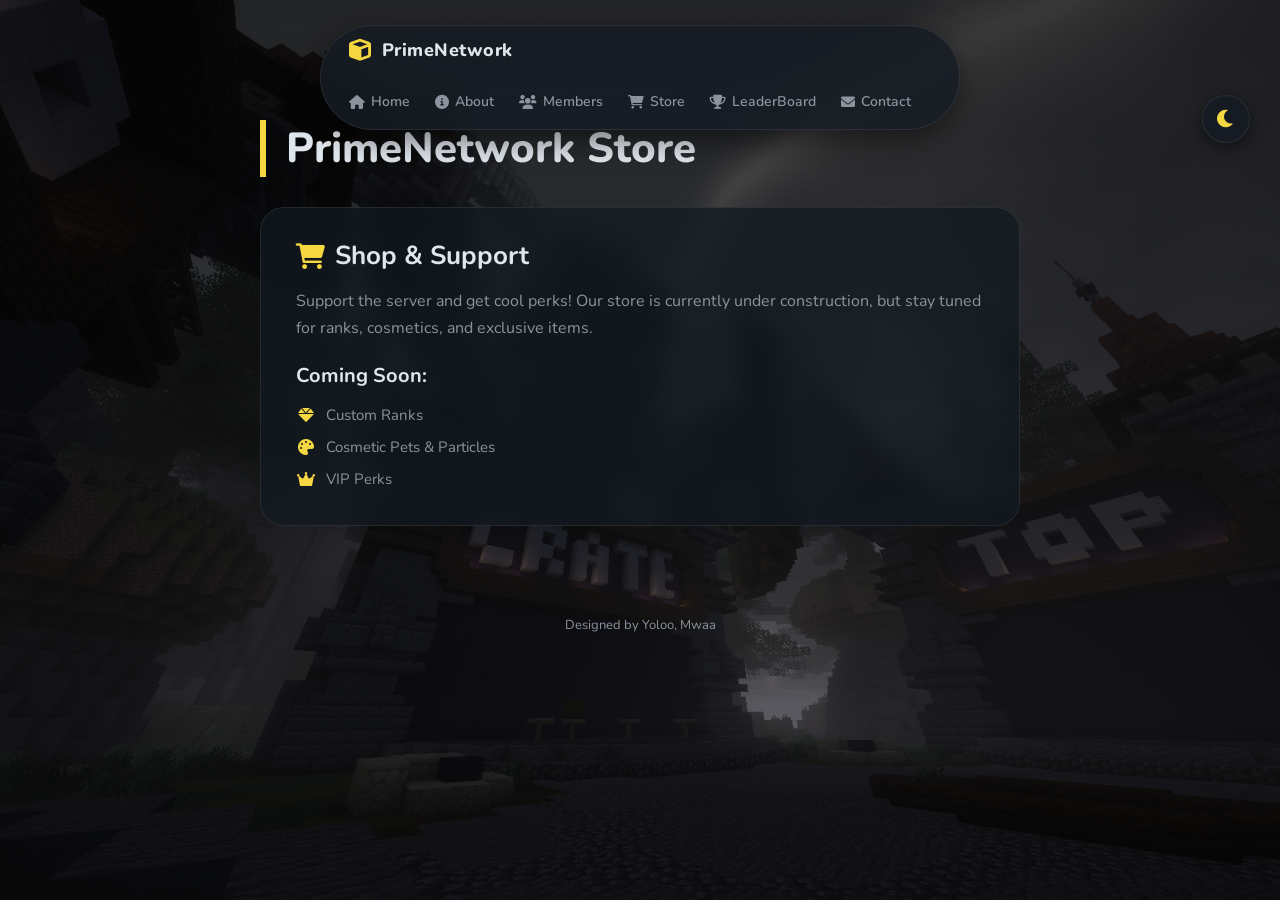
==== store/index.html @ d51d0810 "Add files via upload" ====
<!DOCTYPE html>
<html lang="en">
<head>
    <meta charset="UTF-8" />
    <meta name="viewport" content="width=device-width, initial-scale=1.0" />
    <title>Store · PrimeNetwork S1</title>
    <!-- Important: Use ../ to go up one level to find styles -->
    <link href="https://fonts.googleapis.com/css2?family=Nunito:wght@400;600;700;800&display=swap" rel="stylesheet">
    <link rel="stylesheet" href="../style.css" />
    <link rel="stylesheet" href="https://cdnjs.cloudflare.com/ajax/libs/font-awesome/6.0.0-beta3/css/all.min.css" />
</head>
<body>
    
    <!-- Background is handled entirely by CSS Variables -->
    <div class="bg-image"></div>

    <!-- Top Right Theme Toggle Button -->
    <button class="theme-toggle" id="themeToggle" title="Toggle Theme">
        <i class="fas fa-moon" id="themeIcon"></i>
    </button>

    <nav class="ios-nav">
        <div class="brand">
            <i class="fas fa-cube brand-icon"></i>
            <span class="brand-name">PrimeNetwork</span>
        </div>
        
        <ul class="nav-items">
            <li><a href="../index.html"><i class="fas fa-house"></i> Home</a></li>
            <li><a href="../about.html"><i class="fas fa-circle-info"></i> About</a></li>
            <li><a href="../members.html"><i class="fas fa-users"></i> Members</a></li>
            <li><a href="store/"><i class="fas fa-cart-shopping"></i> Store</a></li>
            <li><a href="../leaderboards.html"><i class="fas fa-trophy"></i> LeaderBoard</a></li>
            <li><a href="../contact.html"><i class="fas fa-envelope"></i> Contact</a></li>
        </ul>
    </nav>

    <main class="page-content">
        <h1 class="page-title">PrimeNetwork Store</h1>
        
        <div class="content-card">
            <h2><i class="fas fa-cart-shopping" style="color: #f5d742;"></i> Shop & Support</h2>
            <p>Support the server and get cool perks! Our store is currently under construction, but stay tuned for ranks, cosmetics, and exclusive items.</p>
            
            <h3>Coming Soon:</h3>
            <ul class="feature-list">
                <li><i class="fas fa-gem" style="color: #f5d742;"></i> Custom Ranks</li>
                <li><i class="fas fa-palette" style="color: #f5d742;"></i> Cosmetic Pets & Particles</li>
                <li><i class="fas fa-crown" style="color: #f5d742;"></i> VIP Perks</li>
            </ul>
        </div>
    </main>

    <footer class="site-footer">
        <p>Designed by Yoloo, Mwaa</p>
    </footer>

</body>
</html>
---- style.css ----
/* ============================================================
   THEME VARIABLES
   ============================================================ */
:root {
    /* Dark Mode Defaults */
    --bg-image: url('assets/dark-bg.png');
    --text-main: #e0e6ed;
    --text-muted: #8b949e;
    --text-accent: #f5d742;
    --text-accent-hover: #e6c832;
    --card-bg: rgba(18, 26, 32, 0.75);
    --card-border: rgba(255, 255, 255, 0.08);
    --shadow-color: rgba(0,0,0,0.5);
    --nav-bg: rgba(22, 28, 36, 0.85);
    --bg-overlay-color: rgba(13, 17, 23, 0.4);
}

/* Light Theme Overrides */
body.light-theme {
    --bg-image: url('assets/light-bg.png');
    --text-main: #1e293b;
    --text-muted: #475569;
    --text-accent: #b45309;
    --text-accent-hover: #92400e;
    --card-bg: rgba(255, 255, 255, 0.85);
    --card-border: rgba(0, 0, 0, 0.08);
    --shadow-color: rgba(0,0,0,0.1);
    --nav-bg: rgba(255, 255, 255, 0.85);
    --bg-overlay-color: rgba(255, 255, 255, 0.3);
}

* {
    margin: 0;
    padding: 0;
    box-sizing: border-box;
}

body {
    font-family: 'Nunito', sans-serif;
    background-color: #0d1117;
    color: var(--text-main);
    min-height: 100vh;
    display: flex;
    flex-direction: column;
    align-items: center;
    padding: 20px;
    padding-top: 100px;
    transition: color 0.3s ease, background-color 0.3s ease;
}

/* --- BACKGROUND IMAGE --- */
.bg-image {
    position: fixed;
    top: 0;
    left: 0;
    width: 100vw;
    height: 100vh;
    z-index: -1;
    background: var(--bg-image) center/cover no-repeat;
    background-color: var(--bg-overlay-color);
    background-blend-mode: overlay;
    transition: background 0.3s ease, background-color 0.3s ease;
}

/* --- NAVIGATION --- */
.ios-nav {
    position: fixed;
    top: 25px;
    left: 50%;
    transform: translateX(-50%);
    z-index: 100;
    background: var(--nav-bg);
    backdrop-filter: blur(16px);
    -webkit-backdrop-filter: blur(16px);
    border: 1px solid var(--card-border);
    box-shadow: 0 10px 30px var(--shadow-color);
    display: flex;
    justify-content: space-between;
    align-items: center;
    gap: 30px;
    padding: 12px 28px;
    border-radius: 60px;
    width: auto;
    max-width: 90%;
    flex-wrap: wrap;
    transition: background 0.3s ease, border 0.3s ease;
}

.brand {
    display: flex;
    align-items: center;
    gap: 10px;
    font-size: 18px;
    font-weight: 800;
    color: var(--text-main);
    letter-spacing: 0.5px;
    white-space: nowrap;
}

.brand-icon { 
    color: var(--text-accent);
    font-size: 22px;
}

.nav-items {
    list-style: none;
    display: flex;
    gap: 25px;
    flex-wrap: wrap;
    justify-content: center;
}

.nav-items a {
    text-decoration: none;
    color: var(--text-muted);
    font-weight: 600;
    font-size: 14px;
    display: flex;
    align-items: center;
    gap: 6px;
    transition: 0.2s;
    padding-bottom: 4px;
    border-bottom: 2px solid transparent;
}

.nav-items a:hover { 
    color: var(--text-main);
}

.nav-items a.current {
    color: var(--text-accent);
    border-bottom-color: var(--text-accent);
}

.nav-items a.current i {
    color: var(--text-accent);
}

/* --- THEME TOGGLE BUTTON --- */
.theme-toggle {
    position: fixed;
    top: 95px;
    right: 30px;
    z-index: 101;
    width: 48px;
    height: 48px;
    border-radius: 50%;
    background: var(--nav-bg);
    backdrop-filter: blur(16px);
    border: 1px solid var(--card-border);
    box-shadow: 0 4px 15px var(--shadow-color);
    color: var(--text-accent);
    font-size: 20px;
    cursor: pointer;
    display: flex;
    align-items: center;
    justify-content: center;
    transition: all 0.3s ease;
}

.theme-toggle:hover {
    transform: scale(1.1);
    border-color: var(--text-accent);
}

/* --- HERO SECTION --- */
.hero-area {
    text-align: center;
    padding: 40px 20px 20px;
    max-width: 800px;
    width: 100%;
}

.main-headline {
    font-size: 62px;
    font-weight: 800;
    line-height: 1.1;
    color: var(--text-main);
    letter-spacing: -1px;
    margin-bottom: 20px;
}

.highlight-gold { color: var(--text-accent); }
.highlight-dark { color: var(--text-muted); }

.tagline {
    font-size: 17px;
    color: var(--text-muted);
    max-width: 550px;
    margin: 0 auto 35px;
    line-height: 1.6;
}

.action-group {
    display: flex;
    justify-content: center;
    gap: 15px;
    flex-wrap: wrap;
}

.cta-primary {
    background: var(--text-accent);
    color: #0d1117;
    text-decoration: none;
    padding: 14px 32px;
    border-radius: 30px;
    font-weight: 700;
    font-size: 15px;
    display: flex;
    align-items: center;
    gap: 10px;
    transition: 0.2s;
    box-shadow: 0 4px 15px rgba(245, 215, 66, 0.3);
}

.cta-primary:hover { 
    background: var(--text-accent-hover); 
    transform: translateY(-2px);
}

.cta-secondary {
    background: var(--card-bg);
    color: var(--text-main);
    text-decoration: none;
    padding: 14px 32px;
    border-radius: 30px;
    font-weight: 600;
    font-size: 15px;
    display: flex;
    align-items: center;
    gap: 10px;
    border: 1px solid var(--card-border);
    transition: 0.2s;
}

.cta-secondary:hover { 
    border-color: var(--text-accent); 
    background: rgba(245, 215, 66, 0.05);
}

/* --- PAGE CONTENT --- */
.page-content {
    max-width: 800px;
    width: 100%;
    margin: 0 auto;
    padding: 20px 20px 40px;
    text-align: left;
}

.page-title {
    font-size: 42px;
    font-weight: 800;
    color: var(--text-main);
    margin-bottom: 30px;
    border-left: 6px solid var(--text-accent);
    padding-left: 20px;
}

/* --- ABOUT / CONTENT CARDS --- */
.content-card {
    background: var(--card-bg);
    backdrop-filter: blur(10px);
    border: 1px solid var(--card-border);
    border-radius: 24px;
    padding: 30px 35px;
    margin-bottom: 20px;
}

.content-card h2 {
    font-size: 26px;
    color: var(--text-main);
    margin-bottom: 15px;
    display: flex;
    align-items: center;
    gap: 10px;
}

.content-card h3 {
    font-size: 20px;
    color: var(--text-main);
    margin-top: 20px;
    margin-bottom: 10px;
}

.content-card p {
    font-size: 16px;
    color: var(--text-muted);
    line-height: 1.7;
    margin-bottom: 12px;
}

/* --- FIXED LISTS --- */
.feature-list, .store-list {
    list-style: none;
    padding: 0;
    margin: 10px 0 0;
}

.feature-list li, .store-list li {
    padding: 6px 0;
    font-size: 15px;
    color: var(--text-muted);
    display: flex;
    align-items: center;
    gap: 10px;
}

.feature-list li i, .store-list li i {
    color: var(--text-accent);
    font-size: 16px;
    width: 20px;
    text-align: center;
}

/* --- FAQ --- */
.faq-section {
    max-width: 700px;
    width: 100%;
    margin: 20px auto 10px;
    padding: 0 20px;
    display: flex;
    flex-direction: column;
    gap: 10px;
}

.faq-item {
    background: var(--card-bg);
    backdrop-filter: blur(12px);
    border: 1px solid var(--card-border);
    border-radius: 16px;
    padding: 16px 20px;
}

.faq-item:hover { border-color: rgba(245, 215, 66, 0.2); }

.faq-question {
    display: flex;
    align-items: center;
    gap: 12px;
    font-weight: 700;
    font-size: 16px;
    color: var(--text-main);
    margin-bottom: 6px;
}

.faq-icon { color: var(--text-accent); font-size: 18px; width: 24px; text-align: center; }

.faq-answer {
    font-size: 14px;
    color: var(--text-muted);
    padding-left: 36px;
    line-height: 1.5;
}

/* --- RULES & STATUS --- */
.rules-section, .status-section {
    max-width: 1100px;
    width: 100%;
    margin: 60px auto 20px;
    padding: 0 20px;
}
.status-section { max-width: 700px; }

.rules-grid {
    display: grid;
    grid-template-columns: repeat(3, 1fr);
    gap: 20px;
}

.rules-card {
    background: var(--card-bg);
    backdrop-filter: blur(12px);
    border: 1px solid var(--card-border);
    border-radius: 20px;
    padding: 24px 20px;
    display: flex;
    flex-direction: column;
}

.rules-card:hover { border-color: rgba(245, 215, 66, 0.2); box-shadow: 0 8px 30px var(--shadow-color); }

.rules-card-header {
    display: flex;
    align-items: center;
    gap: 12px;
    margin-bottom: 16px;
    padding-bottom: 12px;
    border-bottom: 1px solid var(--card-border);
}

.rules-card-header i {
    color: var(--text-accent);
    font-size: 24px;
    width: 40px;
    height: 40px;
    background: rgba(245, 215, 66, 0.1);
    border-radius: 12px;
    display: flex;
    align-items: center;
    justify-content: center;
}

.rules-card-header h3 { font-size: 20px; font-weight: 700; color: var(--text-main); }

.rules-list { list-style: none; padding: 0; margin: 0; flex: 1; }
.rules-list li {
    font-size: 14px;
    color: var(--text-muted);
    padding: 6px 0;
    border-bottom: 1px solid var(--card-border);
    display: flex;
    align-items: flex-start;
    gap: 8px;
}
.rules-list li:last-child { border-bottom: none; }
.rules-list li::before {
    content: "•";
    color: var(--text-accent);
    font-weight: bold;
    font-size: 18px;
}
.rules-footer {
    margin-top: 16px; padding-top: 12px; border-top: 1px solid var(--card-border);
    font-size: 13px; color: var(--text-muted); font-style: italic; display: flex; align-items: center; gap: 6px;
}

/* --- STATUS CARD --- */
.status-card {
    background: var(--card-bg);
    backdrop-filter: blur(16px);
    border: 1px solid var(--card-border);
    border-radius: 24px; padding: 20px 0; box-shadow: 0 10px 30px var(--shadow-color);
}
.status-row { display: flex; justify-content: space-between; align-items: center; padding: 12px 28px; border-bottom: 1px solid var(--card-border); }
.status-row:last-child { border-bottom: none; }
.status-label { font-weight: 700; font-size: 15px; color: var(--text-muted); min-width: 80px; }
.status-value { font-weight: 600; font-size: 15px; color: var(--text-main); text-align: right; flex: 1; }
.status-online { color: #2ea043; background: rgba(46, 160, 67, 0.15); padding: 4px 16px; border-radius: 20px; font-weight: 700; }
.status-offline { color: #f85149; background: rgba(248, 81, 73, 0.15); padding: 4px 16px; border-radius: 20px; font-weight: 700; }

/* --- LEADERBOARDS --- */
.lb-categories { display: flex; gap: 12px; flex-wrap: wrap; margin-bottom: 25px; }
.lb-btn {
    background: var(--card-bg);
    border: 1px solid var(--card-border);
    border-radius: 40px;
    padding: 10px 24px;
    font-weight: 600;
    font-size: 15px;
    color: var(--text-muted);
    cursor: pointer;
    transition: all 0.2s ease;
    display: flex; align-items: center; gap: 8px;
}
.lb-btn:hover { border-color: var(--text-accent); transform: translateY(-2px); }
.lb-btn.active { background: var(--text-accent); color: #0d1117; border-color: var(--text-accent); box-shadow: 0 4px 15px rgba(245, 215, 66, 0.3); }
.lb-container { display: none; flex-direction: column; gap: 14px; max-width: 600px; margin: 0 auto; }
.lb-container.active { display: flex; }
.lb-card { background: var(--card-bg); backdrop-filter: blur(10px); border: 1px solid var(--card-border); border-radius: 16px; padding: 14px 20px; display: flex; align-items: center; }
.lb-card:hover { border-color: rgba(245, 215, 66, 0.3); box-shadow: 0 8px 25px var(--shadow-color); transform: translateY(-2px); }
.lb-rank { background: #2a323d; color: var(--text-muted); font-weight: 700; font-size: 13px; padding: 4px 12px; border-radius: 20px; margin-right: 16px; min-width: 36px; text-align: center; }
.lb-card.top-1 .lb-rank { background: var(--text-accent); color: #0d1117; box-shadow: 0 0 20px rgba(245, 215, 66, 0.3); }
.lb-card.top-2 .lb-rank { background: #c0c0c0; color: #0d1117; box-shadow: 0 0 20px rgba(192, 192, 192, 0.2); }
.lb-card.top-3 .lb-rank { background: #cd7f32; color: #0d1117; box-shadow: 0 0 20px rgba(205, 127, 50, 0.2); }
.lb-info { display: flex; justify-content: space-between; align-items: center; flex: 1; }
.lb-name { font-size: 17px; font-weight: 700; color: var(--text-main); }
.lb-stats { font-size: 14px; font-weight: 600; color: var(--text-muted); }
.lb-card.top-1 .lb-stats { color: var(--text-accent); }
.lb-empty { text-align: center; color: var(--text-muted); padding: 20px 0; font-style: italic; }

/* --- MEMBERS --- */
.members-grid { display: grid; grid-template-columns: repeat(auto-fit, minmax(180px, 1fr)); gap: 20px; margin-top: 10px; }
.member-card { background: var(--card-bg); backdrop-filter: blur(10px); border: 1px solid var(--card-border); border-radius: 20px; padding: 25px 15px; text-align: center; transition: 0.2s; }
.member-card:hover { border-color: var(--text-accent); transform: translateY(-4px); }
.member-card .avatar { font-size: 32px; color: var(--text-accent); margin-bottom: 8px; }
.member-card h3 { font-size: 18px; color: var(--text-main); margin-bottom: 4px; }
.member-card .role { display: inline-block; background: rgba(245, 215, 66, 0.1); color: var(--text-accent); padding: 2px 14px; border-radius: 20px; font-size: 12px; font-weight: 600; margin: 5px 0 8px; border: 1px solid rgba(245, 215, 66, 0.1); }
.member-card p { font-size: 13px; color: var(--text-muted); }

/* --- STORE --- */
.store-grid { display: grid; grid-template-columns: repeat(auto-fit, minmax(180px, 1fr)); gap: 20px; margin-top: 10px; }
.store-item { background: var(--card-bg); backdrop-filter: blur(10px); border: 1px solid var(--card-border); border-radius: 20px; padding: 25px 15px; text-align: center; }
.store-item i { font-size: 32px; color: var(--text-accent); margin-bottom: 10px; }
.store-item h3 { font-size: 18px; color: var(--text-main); margin-bottom: 4px; }
.store-item p { font-size: 13px; color: var(--text-muted); }

/* --- CONTACT --- */
.contact-grid { display: grid; grid-template-columns: 1fr 1fr; gap: 30px; }
.contact-info h3 { color: var(--text-main); margin: 20px 0 6px; display: flex; align-items: center; gap: 8px; }
.contact-info p { color: var(--text-muted); font-size: 15px; margin-bottom: 8px; }
.contact-form form { display: flex; flex-direction: column; gap: 14px; margin-top: 10px; }
.contact-form input, .contact-form textarea, .form-select {
    background: var(--card-bg);
    border: 1px solid var(--card-border);
    padding: 12px 18px;
    border-radius: 12px;
    color: var(--text-main);
    font-size: 15px;
    width: 100%;
    font-family: 'Nunito', sans-serif;
}
.contact-form input:focus, .contact-form textarea:focus, .form-select:focus { outline: none; border-color: var(--text-accent); }
.form-select { appearance: none; background-image: url("data:image/svg+xml;charset=US-ASCII,%3Csvg%20xmlns%3D%22http%3A%2F%2Fwww.w3.org%2F2000%2Fsvg%22%20width%3D%22292.4%22%20height%3D%22292.4%22%3E%3Cpath%20fill%3D%22%23f5d742%22%20d%3D%22M287%2069.4a17.6%2017.6%200%200%200-13-5.4H18.4c-5%200-9.3%201.8-12.9%205.4A17.6%2017.6%200%200%200%200%2082.2c0%205%201.8%209.3%205.4%2012.9l128%20127.9c3.6%203.6%207.8%205.4%2012.8%205.4s9.2-1.8%2012.8-5.4L287%2095c3.5-3.5%205.4-7.8%205.4-12.8%200-5-1.9-9.2-5.5-12.8z%22%2F%3E%3C%2Fsvg%3E"); background-repeat: no-repeat; background-position: right 15px top 50%; background-size: 12px auto; cursor: pointer; }
.form-select option { background-color: #1a222c; color: var(--text-main); }
.btn-outline { display: inline-block; border: 2px solid var(--card-border); color: var(--text-main); padding: 10px 24px; border-radius: 30px; text-decoration: none; font-weight: 600; font-size: 14px; transition: 0.2s; margin-top: 4px; }
.btn-outline:hover { border-color: var(--text-accent); background: rgba(245, 215, 66, 0.05); }
.ip-highlight { color: var(--text-accent); font-weight: 700; font-size: 18px; }

/* --- FOOTER --- */
.site-footer { text-align: center; padding: 30px 20px 20px; color: var(--text-muted); font-size: 13px; }

/* --- RESPONSIVE --- */
@media (max-width: 900px) {
    .main-headline { font-size: 48px; }
    .contact-grid { grid-template-columns: 1fr; }
    .members-grid { grid-template-columns: 1fr 1fr; }
    .theme-toggle { top: 90px; right: 15px; width: 40px; height: 40px; font-size: 16px; }
}
@media (max-width: 750px) {
    .content-card { padding: 20px; }
    .page-title { font-size: 32px; }
}
@media (max-width: 600px) {
    .main-headline { font-size: 36px; }
    .ios-nav { top: 15px; flex-direction: column; align-items: stretch; gap: 10px; padding: 15px 20px; border-radius: 30px; width: 90%; }
    .nav-items { justify-content: center; gap: 15px; }
    .cta-primary, .cta-secondary { width: 100%; justify-content: center; }
    .members-grid { grid-template-columns: 1fr; }
    .contact-form input, .contact-form textarea, .form-select { font-size: 14px; }
    .rules-grid { grid-template-columns: 1fr; }
}
@media (max-width: 500px) {
    .ios-nav { top: 10px; padding: 10px 15px; border-radius: 20px; }
    .main-headline { font-size: 32px; }
    .action-group { flex-direction: column; align-items: center; }
    .page-title { font-size: 28px; padding-left: 15px; }
    .content-card { padding: 15px; }
    .status-row { flex-wrap: wrap; gap: 4px; padding: 10px 16px; }
    .status-value { text-align: left; width: 100%; }
    .motd-box { width: 100%; text-align: center; }
    .lb-info { flex-direction: column; align-items: flex-start; gap: 2px; }
    .lb-rank { margin-right: 12px; }
}
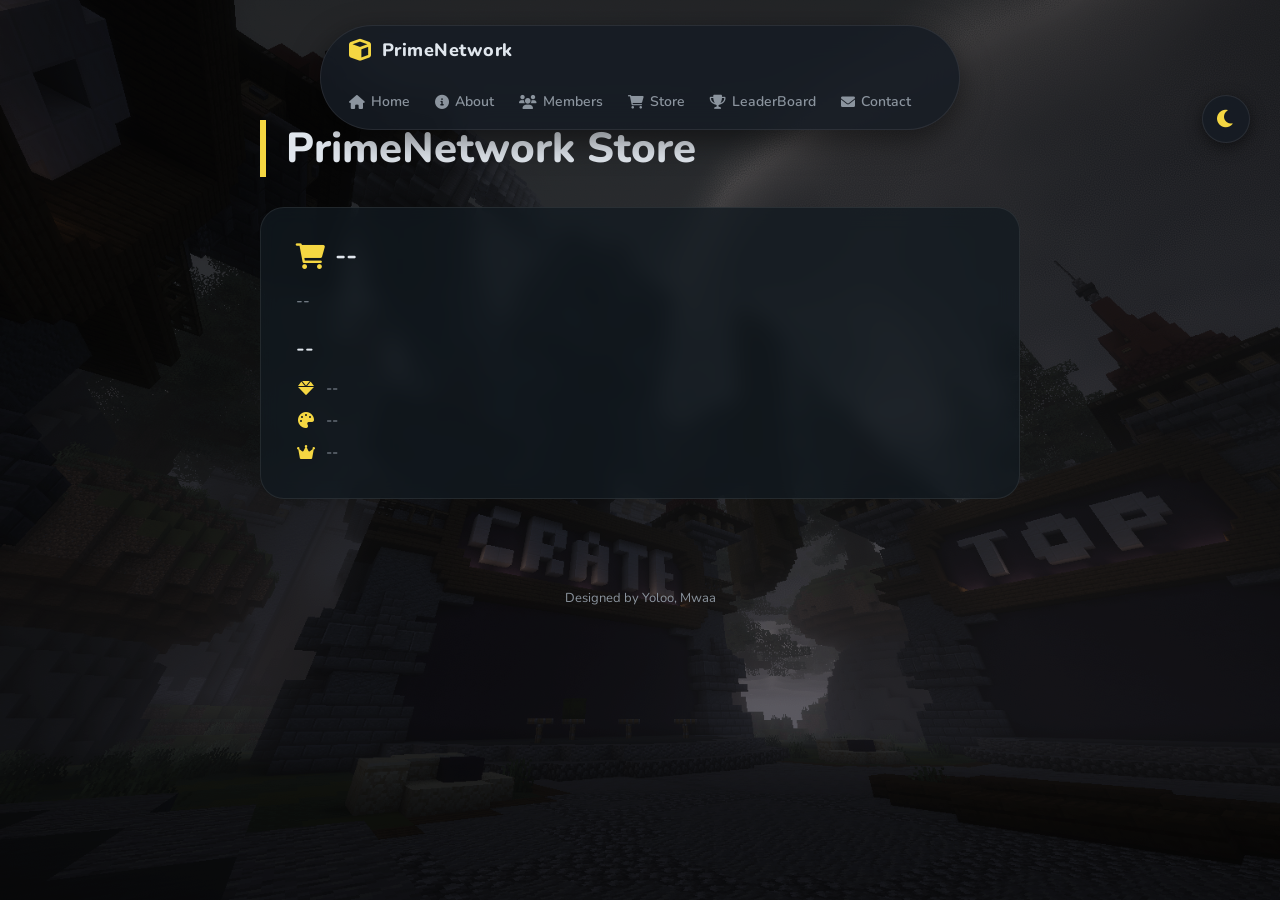
==== commit f78155b7: "Update index.html" ====
--- a/store/index.html
+++ b/store/index.html
@@ -39,14 +39,14 @@
         <h1 class="page-title">PrimeNetwork Store</h1>
         
         <div class="content-card">
-            <h2><i class="fas fa-cart-shopping" style="color: #f5d742;"></i> Shop & Support</h2>
-            <p>Support the server and get cool perks! Our store is currently under construction, but stay tuned for ranks, cosmetics, and exclusive items.</p>
+            <h2><i class="fas fa-cart-shopping" style="color: #f5d742;"></i> --</h2>
+            <p>--</p>
             
-            <h3>Coming Soon:</h3>
+            <h3>--</h3>
             <ul class="feature-list">
-                <li><i class="fas fa-gem" style="color: #f5d742;"></i> Custom Ranks</li>
-                <li><i class="fas fa-palette" style="color: #f5d742;"></i> Cosmetic Pets & Particles</li>
-                <li><i class="fas fa-crown" style="color: #f5d742;"></i> VIP Perks</li>
+                <li><i class="fas fa-gem" style="color: #f5d742;"></i> --</li>
+                <li><i class="fas fa-palette" style="color: #f5d742;"></i> --</li>
+                <li><i class="fas fa-crown" style="color: #f5d742;"></i> --</li>
             </ul>
         </div>
     </main>
@@ -56,4 +56,4 @@
     </footer>
 
 </body>
-</html>+</html>
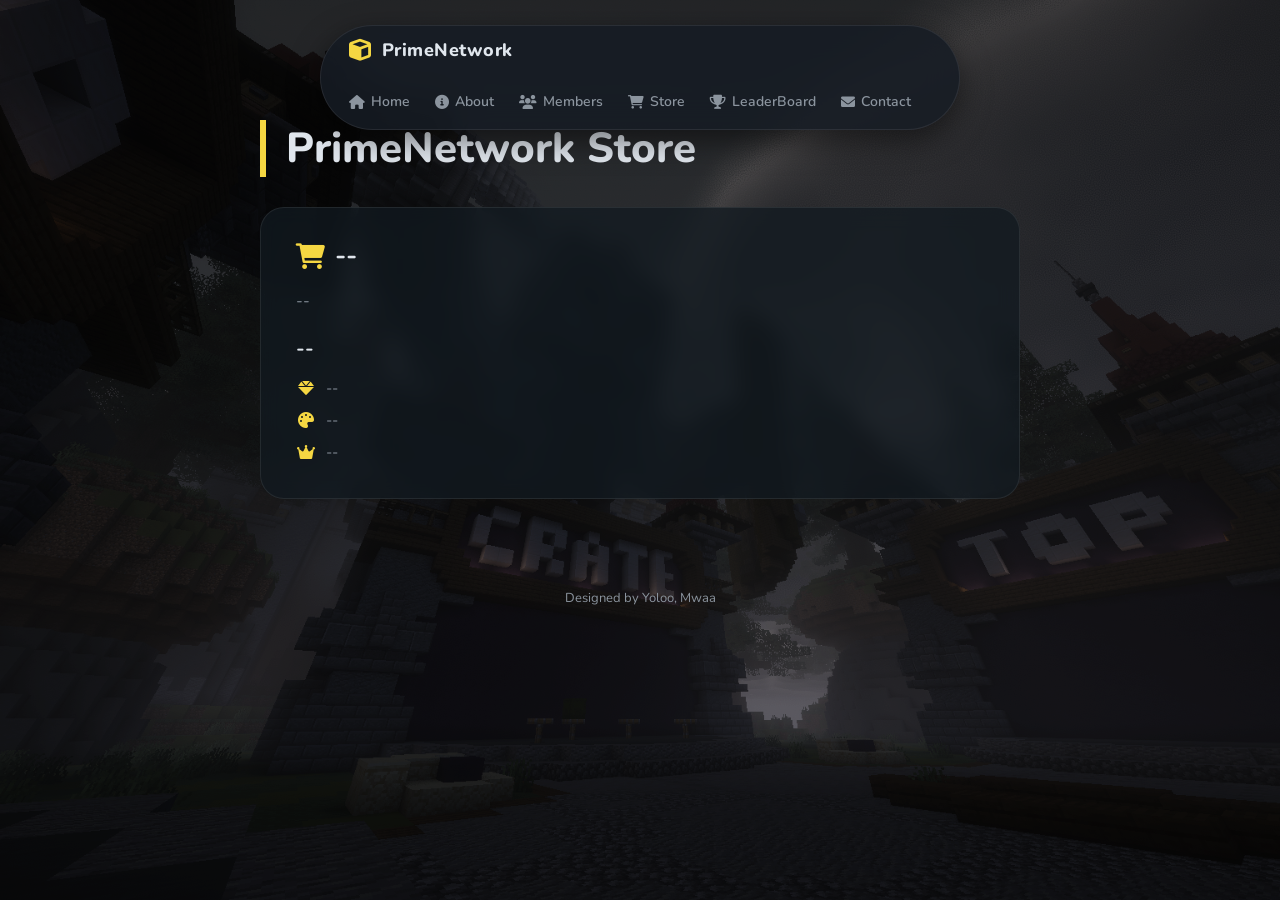
==== commit b8fabbb6: "Update index.html" ====
--- a/store/index.html
+++ b/store/index.html
@@ -13,11 +13,6 @@
     
     <!-- Background is handled entirely by CSS Variables -->
     <div class="bg-image"></div>
-
-    <!-- Top Right Theme Toggle Button -->
-    <button class="theme-toggle" id="themeToggle" title="Toggle Theme">
-        <i class="fas fa-moon" id="themeIcon"></i>
-    </button>
 
     <nav class="ios-nav">
         <div class="brand">
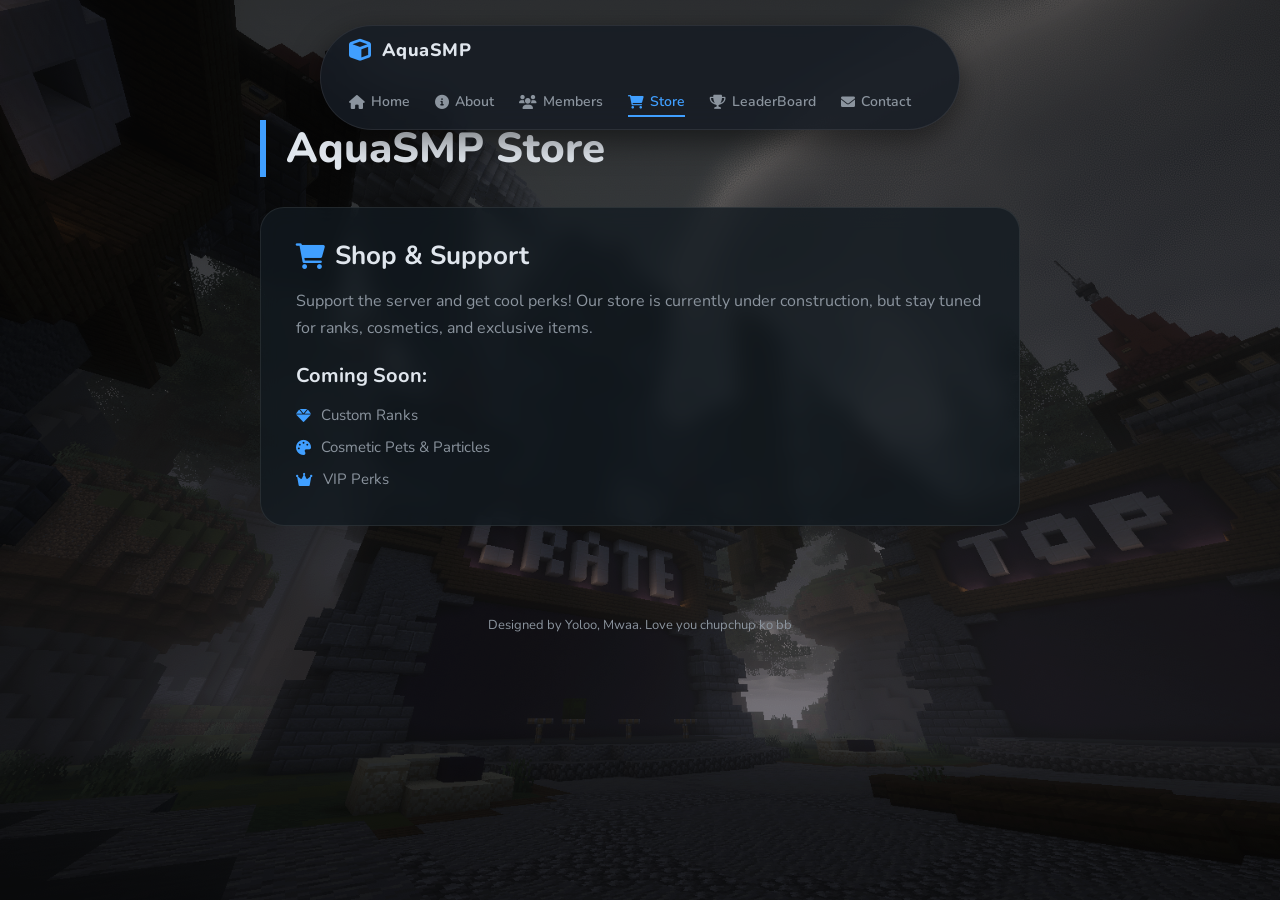
==== commit 3d69e96a: "Update index.html" ====
--- a/store/index.html
+++ b/store/index.html
@@ -3,52 +3,49 @@
 <head>
     <meta charset="UTF-8" />
     <meta name="viewport" content="width=device-width, initial-scale=1.0" />
-    <title>Store · PrimeNetwork S1</title>
-    <!-- Important: Use ../ to go up one level to find styles -->
+    <title>Store · AquaSMP S2</title>
     <link href="https://fonts.googleapis.com/css2?family=Nunito:wght@400;600;700;800&display=swap" rel="stylesheet">
     <link rel="stylesheet" href="../style.css" />
     <link rel="stylesheet" href="https://cdnjs.cloudflare.com/ajax/libs/font-awesome/6.0.0-beta3/css/all.min.css" />
 </head>
 <body>
     
-    <!-- Background is handled entirely by CSS Variables -->
     <div class="bg-image"></div>
 
     <nav class="ios-nav">
         <div class="brand">
             <i class="fas fa-cube brand-icon"></i>
-            <span class="brand-name">PrimeNetwork</span>
+            <span class="brand-name">AquaSMP</span>
         </div>
         
         <ul class="nav-items">
             <li><a href="../index.html"><i class="fas fa-house"></i> Home</a></li>
             <li><a href="../about.html"><i class="fas fa-circle-info"></i> About</a></li>
             <li><a href="../members.html"><i class="fas fa-users"></i> Members</a></li>
-            <li><a href="store/"><i class="fas fa-cart-shopping"></i> Store</a></li>
+            <li><a href="index.html" class="current"><i class="fas fa-cart-shopping"></i> Store</a></li>
             <li><a href="../leaderboards.html"><i class="fas fa-trophy"></i> LeaderBoard</a></li>
             <li><a href="../contact.html"><i class="fas fa-envelope"></i> Contact</a></li>
         </ul>
     </nav>
 
     <main class="page-content">
-        <h1 class="page-title">PrimeNetwork Store</h1>
+        <h1 class="page-title">AquaSMP Store</h1>
         
         <div class="content-card">
-            <h2><i class="fas fa-cart-shopping" style="color: #f5d742;"></i> --</h2>
-            <p>--</p>
+            <h2><i class="fas fa-cart-shopping" style="color: var(--text-accent);"></i> Shop & Support</h2>
+            <p>Support the server and get cool perks! Our store is currently under construction, but stay tuned for ranks, cosmetics, and exclusive items.</p>
             
-            <h3>--</h3>
+            <h3>Coming Soon:</h3>
             <ul class="feature-list">
-                <li><i class="fas fa-gem" style="color: #f5d742;"></i> --</li>
-                <li><i class="fas fa-palette" style="color: #f5d742;"></i> --</li>
-                <li><i class="fas fa-crown" style="color: #f5d742;"></i> --</li>
+                <li><i class="fas fa-gem" style="color: var(--text-accent);"></i> Custom Ranks</li>
+                <li><i class="fas fa-palette" style="color: var(--text-accent);"></i> Cosmetic Pets & Particles</li>
+                <li><i class="fas fa-crown" style="color: var(--text-accent);"></i> VIP Perks</li>
             </ul>
         </div>
     </main>
 
     <footer class="site-footer">
-        <p>Designed by Yoloo, Mwaa</p>
+        <p>Designed by Yoloo, Mwaa. Love you chupchup ko bb</p>
     </footer>
-
 </body>
 </html>
--- a/style.css
+++ b/style.css
@@ -1,32 +1,17 @@
 /* ============================================================
-   THEME VARIABLES
+   THEME VARIABLES (AQUA BLUE THEME)
    ============================================================ */
 :root {
-    /* Dark Mode Defaults */
     --bg-image: url('assets/dark-bg.png');
     --text-main: #e0e6ed;
     --text-muted: #8b949e;
-    --text-accent: #f5d742;
-    --text-accent-hover: #e6c832;
+    --text-accent: #409FFF;        /* Aqua Blue */
+    --text-accent-hover: #2277dd;
     --card-bg: rgba(18, 26, 32, 0.75);
     --card-border: rgba(255, 255, 255, 0.08);
     --shadow-color: rgba(0,0,0,0.5);
     --nav-bg: rgba(22, 28, 36, 0.85);
-    --bg-overlay-color: rgba(13, 17, 23, 0.4);
-}
-
-/* Light Theme Overrides */
-body.light-theme {
-    --bg-image: url('assets/light-bg.png');
-    --text-main: #1e293b;
-    --text-muted: #475569;
-    --text-accent: #b45309;
-    --text-accent-hover: #92400e;
-    --card-bg: rgba(255, 255, 255, 0.85);
-    --card-border: rgba(0, 0, 0, 0.08);
-    --shadow-color: rgba(0,0,0,0.1);
-    --nav-bg: rgba(255, 255, 255, 0.85);
-    --bg-overlay-color: rgba(255, 255, 255, 0.3);
+    --bg-overlay-color: rgba(13, 17, 23, 0.2); /* Brighter background */
 }
 
 * {
@@ -45,7 +30,6 @@
     align-items: center;
     padding: 20px;
     padding-top: 100px;
-    transition: color 0.3s ease, background-color 0.3s ease;
 }
 
 /* --- BACKGROUND IMAGE --- */
@@ -59,7 +43,6 @@
     background: var(--bg-image) center/cover no-repeat;
     background-color: var(--bg-overlay-color);
     background-blend-mode: overlay;
-    transition: background 0.3s ease, background-color 0.3s ease;
 }
 
 /* --- NAVIGATION --- */
@@ -83,7 +66,6 @@
     width: auto;
     max-width: 90%;
     flex-wrap: wrap;
-    transition: background 0.3s ease, border 0.3s ease;
 }
 
 .brand {
@@ -134,33 +116,6 @@
 
 .nav-items a.current i {
     color: var(--text-accent);
-}
-
-/* --- THEME TOGGLE BUTTON --- */
-.theme-toggle {
-    position: fixed;
-    top: 95px;
-    right: 30px;
-    z-index: 101;
-    width: 48px;
-    height: 48px;
-    border-radius: 50%;
-    background: var(--nav-bg);
-    backdrop-filter: blur(16px);
-    border: 1px solid var(--card-border);
-    box-shadow: 0 4px 15px var(--shadow-color);
-    color: var(--text-accent);
-    font-size: 20px;
-    cursor: pointer;
-    display: flex;
-    align-items: center;
-    justify-content: center;
-    transition: all 0.3s ease;
-}
-
-.theme-toggle:hover {
-    transform: scale(1.1);
-    border-color: var(--text-accent);
 }
 
 /* --- HERO SECTION --- */
@@ -180,7 +135,7 @@
     margin-bottom: 20px;
 }
 
-.highlight-gold { color: var(--text-accent); }
+.highlight-accent { color: var(--text-accent); }
 .highlight-dark { color: var(--text-muted); }
 
 .tagline {
@@ -210,7 +165,7 @@
     align-items: center;
     gap: 10px;
     transition: 0.2s;
-    box-shadow: 0 4px 15px rgba(245, 215, 66, 0.3);
+    box-shadow: 0 4px 15px rgba(64, 159, 255, 0.3);
 }
 
 .cta-primary:hover { 
@@ -235,7 +190,7 @@
 
 .cta-secondary:hover { 
     border-color: var(--text-accent); 
-    background: rgba(245, 215, 66, 0.05);
+    background: rgba(64, 159, 255, 0.05);
 }
 
 /* --- PAGE CONTENT --- */
@@ -289,27 +244,19 @@
     margin-bottom: 12px;
 }
 
-/* --- FIXED LISTS --- */
-.feature-list, .store-list {
+.feature-list {
     list-style: none;
     padding: 0;
     margin: 10px 0 0;
 }
 
-.feature-list li, .store-list li {
+.feature-list li {
     padding: 6px 0;
     font-size: 15px;
     color: var(--text-muted);
     display: flex;
     align-items: center;
     gap: 10px;
-}
-
-.feature-list li i, .store-list li i {
-    color: var(--text-accent);
-    font-size: 16px;
-    width: 20px;
-    text-align: center;
 }
 
 /* --- FAQ --- */
@@ -331,7 +278,7 @@
     padding: 16px 20px;
 }
 
-.faq-item:hover { border-color: rgba(245, 215, 66, 0.2); }
+.faq-item:hover { border-color: rgba(64, 159, 255, 0.2); }
 
 .faq-question {
     display: flex;
@@ -377,7 +324,7 @@
     flex-direction: column;
 }
 
-.rules-card:hover { border-color: rgba(245, 215, 66, 0.2); box-shadow: 0 8px 30px var(--shadow-color); }
+.rules-card:hover { border-color: rgba(64, 159, 255, 0.2); box-shadow: 0 8px 30px var(--shadow-color); }
 
 .rules-card-header {
     display: flex;
@@ -393,7 +340,7 @@
     font-size: 24px;
     width: 40px;
     height: 40px;
-    background: rgba(245, 215, 66, 0.1);
+    background: rgba(64, 159, 255, 0.1);
     border-radius: 12px;
     display: flex;
     align-items: center;
@@ -453,13 +400,13 @@
     display: flex; align-items: center; gap: 8px;
 }
 .lb-btn:hover { border-color: var(--text-accent); transform: translateY(-2px); }
-.lb-btn.active { background: var(--text-accent); color: #0d1117; border-color: var(--text-accent); box-shadow: 0 4px 15px rgba(245, 215, 66, 0.3); }
+.lb-btn.active { background: var(--text-accent); color: #0d1117; border-color: var(--text-accent); box-shadow: 0 4px 15px rgba(64, 159, 255, 0.3); }
 .lb-container { display: none; flex-direction: column; gap: 14px; max-width: 600px; margin: 0 auto; }
 .lb-container.active { display: flex; }
 .lb-card { background: var(--card-bg); backdrop-filter: blur(10px); border: 1px solid var(--card-border); border-radius: 16px; padding: 14px 20px; display: flex; align-items: center; }
-.lb-card:hover { border-color: rgba(245, 215, 66, 0.3); box-shadow: 0 8px 25px var(--shadow-color); transform: translateY(-2px); }
+.lb-card:hover { border-color: rgba(64, 159, 255, 0.3); box-shadow: 0 8px 25px var(--shadow-color); transform: translateY(-2px); }
 .lb-rank { background: #2a323d; color: var(--text-muted); font-weight: 700; font-size: 13px; padding: 4px 12px; border-radius: 20px; margin-right: 16px; min-width: 36px; text-align: center; }
-.lb-card.top-1 .lb-rank { background: var(--text-accent); color: #0d1117; box-shadow: 0 0 20px rgba(245, 215, 66, 0.3); }
+.lb-card.top-1 .lb-rank { background: var(--text-accent); color: #0d1117; box-shadow: 0 0 20px rgba(64, 159, 255, 0.3); }
 .lb-card.top-2 .lb-rank { background: #c0c0c0; color: #0d1117; box-shadow: 0 0 20px rgba(192, 192, 192, 0.2); }
 .lb-card.top-3 .lb-rank { background: #cd7f32; color: #0d1117; box-shadow: 0 0 20px rgba(205, 127, 50, 0.2); }
 .lb-info { display: flex; justify-content: space-between; align-items: center; flex: 1; }
@@ -474,7 +421,7 @@
 .member-card:hover { border-color: var(--text-accent); transform: translateY(-4px); }
 .member-card .avatar { font-size: 32px; color: var(--text-accent); margin-bottom: 8px; }
 .member-card h3 { font-size: 18px; color: var(--text-main); margin-bottom: 4px; }
-.member-card .role { display: inline-block; background: rgba(245, 215, 66, 0.1); color: var(--text-accent); padding: 2px 14px; border-radius: 20px; font-size: 12px; font-weight: 600; margin: 5px 0 8px; border: 1px solid rgba(245, 215, 66, 0.1); }
+.member-card .role { display: inline-block; background: rgba(64, 159, 255, 0.1); color: var(--text-accent); padding: 2px 14px; border-radius: 20px; font-size: 12px; font-weight: 600; margin: 5px 0 8px; border: 1px solid rgba(64, 159, 255, 0.1); }
 .member-card p { font-size: 13px; color: var(--text-muted); }
 
 /* --- STORE --- */
@@ -503,7 +450,7 @@
 .form-select { appearance: none; background-image: url("data:image/svg+xml;charset=US-ASCII,%3Csvg%20xmlns%3D%22http%3A%2F%2Fwww.w3.org%2F2000%2Fsvg%22%20width%3D%22292.4%22%20height%3D%22292.4%22%3E%3Cpath%20fill%3D%22%23f5d742%22%20d%3D%22M287%2069.4a17.6%2017.6%200%200%200-13-5.4H18.4c-5%200-9.3%201.8-12.9%205.4A17.6%2017.6%200%200%200%200%2082.2c0%205%201.8%209.3%205.4%2012.9l128%20127.9c3.6%203.6%207.8%205.4%2012.8%205.4s9.2-1.8%2012.8-5.4L287%2095c3.5-3.5%205.4-7.8%205.4-12.8%200-5-1.9-9.2-5.5-12.8z%22%2F%3E%3C%2Fsvg%3E"); background-repeat: no-repeat; background-position: right 15px top 50%; background-size: 12px auto; cursor: pointer; }
 .form-select option { background-color: #1a222c; color: var(--text-main); }
 .btn-outline { display: inline-block; border: 2px solid var(--card-border); color: var(--text-main); padding: 10px 24px; border-radius: 30px; text-decoration: none; font-weight: 600; font-size: 14px; transition: 0.2s; margin-top: 4px; }
-.btn-outline:hover { border-color: var(--text-accent); background: rgba(245, 215, 66, 0.05); }
+.btn-outline:hover { border-color: var(--text-accent); background: rgba(64, 159, 255, 0.05); }
 .ip-highlight { color: var(--text-accent); font-weight: 700; font-size: 18px; }
 
 /* --- FOOTER --- */
@@ -514,7 +461,6 @@
     .main-headline { font-size: 48px; }
     .contact-grid { grid-template-columns: 1fr; }
     .members-grid { grid-template-columns: 1fr 1fr; }
-    .theme-toggle { top: 90px; right: 15px; width: 40px; height: 40px; font-size: 16px; }
 }
 @media (max-width: 750px) {
     .content-card { padding: 20px; }
@@ -540,4 +486,4 @@
     .motd-box { width: 100%; text-align: center; }
     .lb-info { flex-direction: column; align-items: flex-start; gap: 2px; }
     .lb-rank { margin-right: 12px; }
-}+}
